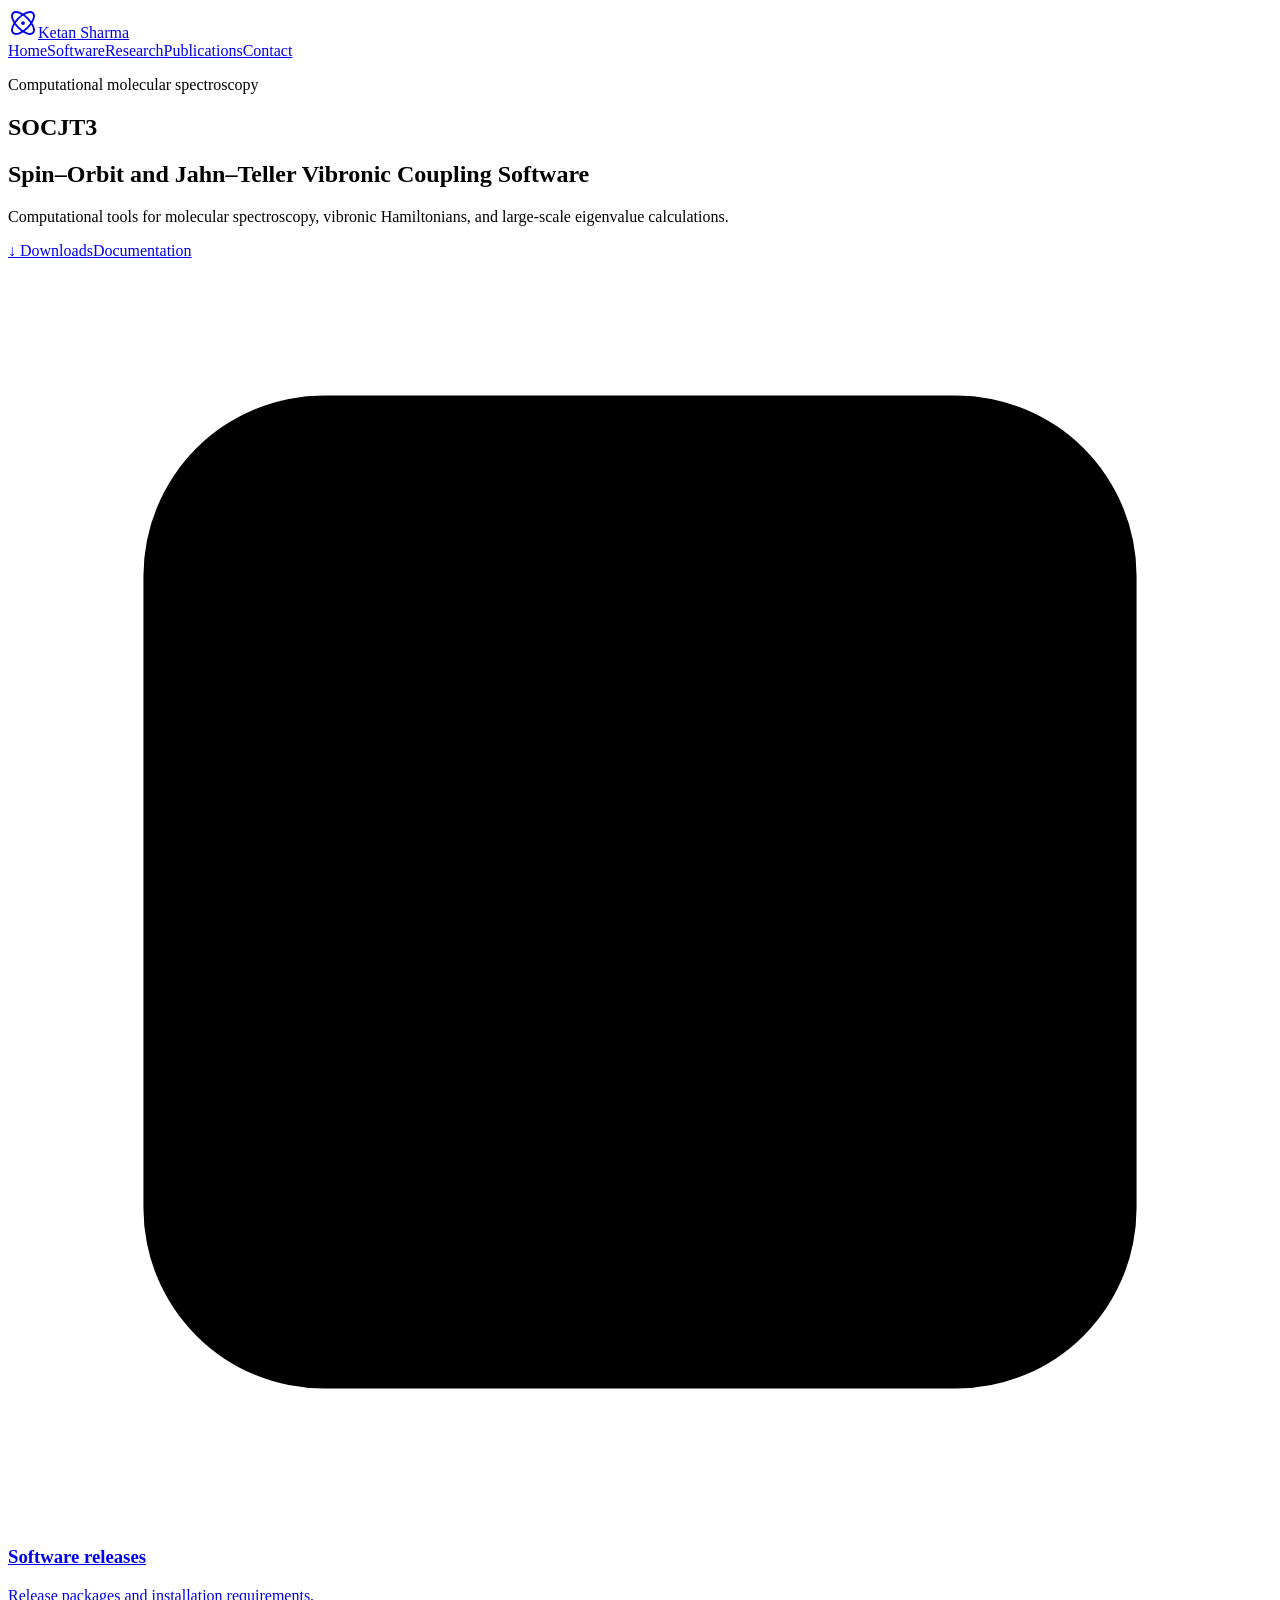
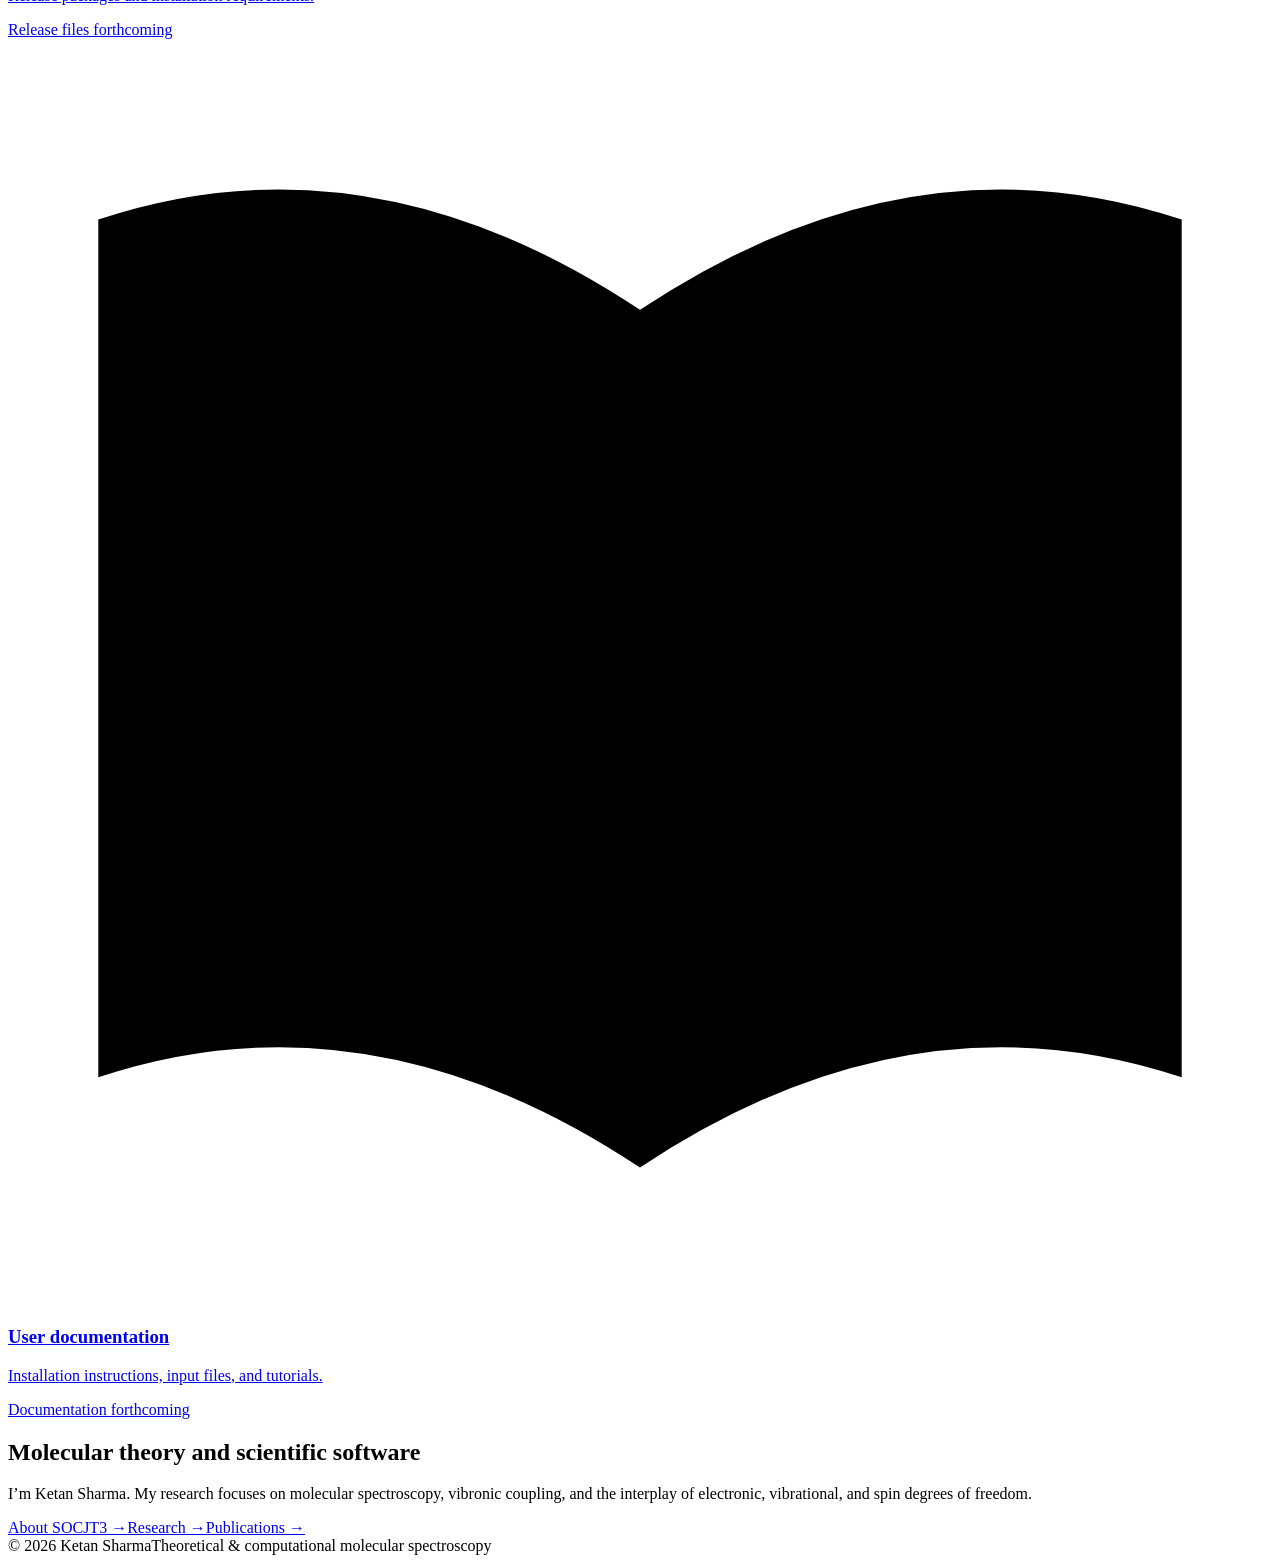
==== index.html @ 221dda8a "Add files via upload" ====
<!doctype html><html lang="en"><head><meta charset="utf-8"><meta name="viewport" content="width=device-width,initial-scale=1"><meta name="description" content="Ketan Sharma — theoretical and computational molecular spectroscopy, quantum chemistry, and scientific software."><title>Home | Ketan Sharma</title><link rel="stylesheet" href="/style.css"></head><body><header><a class="brand" href="/"><svg viewBox="0 0 32 32" width="30" height="30" fill="none" stroke="currentColor" stroke-width="2" aria-hidden="true"><ellipse cx="16" cy="16" rx="7" ry="15" transform="rotate(45 16 16)"/><ellipse cx="16" cy="16" rx="7" ry="15" transform="rotate(-45 16 16)"/><circle cx="16" cy="16" r="2" fill="currentColor" stroke="none"/></svg><span>Ketan Sharma</span></a><nav id="main-nav" aria-label="Main navigation"><a class="active" href="/">Home</a><a class="" href="/software/">Software</a><a class="" href="/research/">Research</a><a class="" href="/publications/">Publications</a><a class="" href="/contact/">Contact</a></nav></header><main><section class="hero"><p class="eyebrow">Computational molecular spectroscopy</p><h1>SOCJT3</h1><h2>Spin–Orbit and Jahn–Teller Vibronic Coupling Software</h2><p class="intro">Computational tools for molecular spectroscopy, vibronic Hamiltonians, and large-scale eigenvalue calculations.</p><div class="actions"><a class="button" href="/software/socjt3/download/"><span aria-hidden="true">↓</span> Downloads</a><a class="button secondary" href="/software/socjt3/documentation/">Documentation</a></div></section><section class="cards" aria-label="SOCJT3 resources"><a class="card" href="/software/socjt3/download/"><svg viewBox="0 0 28 28" aria-hidden="true"><rect x="3" y="3" width="22" height="22" rx="4"/><path d="m8 9 5 5-5 5m8 0h5"/></svg><h3>Software releases</h3><p>Release packages and installation requirements.</p><span class="status">Release files forthcoming</span></a><a class="card" href="/software/socjt3/documentation/"><svg viewBox="0 0 28 28" aria-hidden="true"><path d="M14 6Q8 2 2 4v19q6-2 12 2 6-4 12-2V4q-6-2-12 2v19"/></svg><h3>User documentation</h3><p>Installation instructions, input files, and tutorials.</p><span class="status">Documentation forthcoming</span></a></section><section class="home-about"><h2>Molecular theory and scientific software</h2><p>I’m Ketan Sharma. My research focuses on molecular spectroscopy, vibronic coupling, and the interplay of electronic, vibrational, and spin degrees of freedom.</p><div class="text-links"><a href="/software/socjt3/">About SOCJT3 →</a><a href="/research/">Research →</a><a href="/publications/">Publications →</a></div></section></main><footer><span>© 2026 Ketan Sharma</span><span>Theoretical & computational molecular spectroscopy</span></footer></body></html>
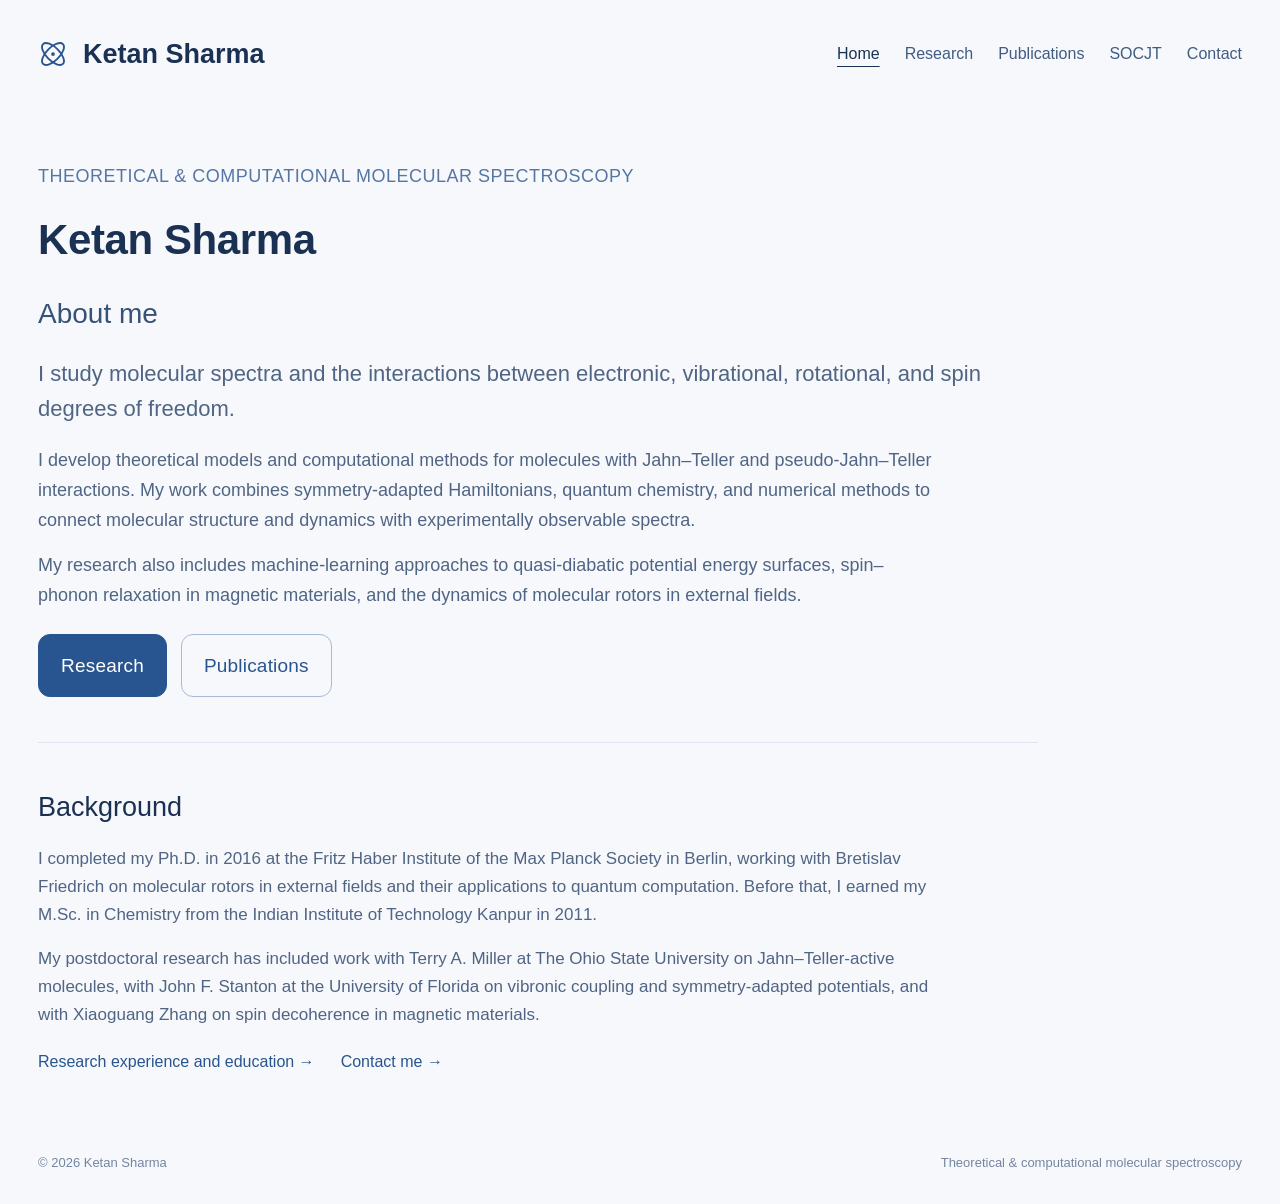
==== commit 7cafab06: "Add files via upload" ====
--- a/index.html
+++ b/index.html
@@ -1 +1,27 @@
-<!doctype html><html lang="en"><head><meta charset="utf-8"><meta name="viewport" content="width=device-width,initial-scale=1"><meta name="description" content="Ketan Sharma — theoretical and computational molecular spectroscopy, quantum chemistry, and scientific software."><title>Home | Ketan Sharma</title><link rel="stylesheet" href="/style.css"></head><body><header><a class="brand" href="/"><svg viewBox="0 0 32 32" width="30" height="30" fill="none" stroke="currentColor" stroke-width="2" aria-hidden="true"><ellipse cx="16" cy="16" rx="7" ry="15" transform="rotate(45 16 16)"/><ellipse cx="16" cy="16" rx="7" ry="15" transform="rotate(-45 16 16)"/><circle cx="16" cy="16" r="2" fill="currentColor" stroke="none"/></svg><span>Ketan Sharma</span></a><nav id="main-nav" aria-label="Main navigation"><a class="active" href="/">Home</a><a class="" href="/software/">Software</a><a class="" href="/research/">Research</a><a class="" href="/publications/">Publications</a><a class="" href="/contact/">Contact</a></nav></header><main><section class="hero"><p class="eyebrow">Computational molecular spectroscopy</p><h1>SOCJT3</h1><h2>Spin–Orbit and Jahn–Teller Vibronic Coupling Software</h2><p class="intro">Computational tools for molecular spectroscopy, vibronic Hamiltonians, and large-scale eigenvalue calculations.</p><div class="actions"><a class="button" href="/software/socjt3/download/"><span aria-hidden="true">↓</span> Downloads</a><a class="button secondary" href="/software/socjt3/documentation/">Documentation</a></div></section><section class="cards" aria-label="SOCJT3 resources"><a class="card" href="/software/socjt3/download/"><svg viewBox="0 0 28 28" aria-hidden="true"><rect x="3" y="3" width="22" height="22" rx="4"/><path d="m8 9 5 5-5 5m8 0h5"/></svg><h3>Software releases</h3><p>Release packages and installation requirements.</p><span class="status">Release files forthcoming</span></a><a class="card" href="/software/socjt3/documentation/"><svg viewBox="0 0 28 28" aria-hidden="true"><path d="M14 6Q8 2 2 4v19q6-2 12 2 6-4 12-2V4q-6-2-12 2v19"/></svg><h3>User documentation</h3><p>Installation instructions, input files, and tutorials.</p><span class="status">Documentation forthcoming</span></a></section><section class="home-about"><h2>Molecular theory and scientific software</h2><p>I’m Ketan Sharma. My research focuses on molecular spectroscopy, vibronic coupling, and the interplay of electronic, vibrational, and spin degrees of freedom.</p><div class="text-links"><a href="/software/socjt3/">About SOCJT3 →</a><a href="/research/">Research →</a><a href="/publications/">Publications →</a></div></section></main><footer><span>© 2026 Ketan Sharma</span><span>Theoretical & computational molecular spectroscopy</span></footer></body></html>+<!doctype html><html lang="en">
+<head><meta charset="utf-8"><meta name="viewport" content="width=device-width,initial-scale=1"><meta name="description" content="Ketan Sharma — theoretical and computational molecular spectroscopy, quantum chemistry, and scientific software."><title>Home | Ketan Sharma</title><link rel="stylesheet" href="/style.css?v=20261024-3">
+</head>
+<body>
+<header><a class="brand" href="/"><svg viewBox="0 0 32 32" width="30" height="30" fill="none" stroke="currentColor" stroke-width="2" aria-hidden="true"><ellipse cx="16" cy="16" rx="7" ry="15" transform="rotate(45 16 16)"/><ellipse cx="16" cy="16" rx="7" ry="15" transform="rotate(-45 16 16)"/><circle cx="16" cy="16" r="2" fill="currentColor" stroke="none"/></svg><span>Ketan Sharma</span></a>
+<nav id="main-nav" aria-label="Main navigation"><a class="active" href="/" aria-current="page">Home</a><a href="/research/">Research</a><a href="/publications/">Publications</a><a href="/software/socjt/">SOCJT</a><a href="/contact/">Contact</a></nav>
+</header>
+<main>
+<section class="hero about-hero">
+<p class="eyebrow">Theoretical &amp; computational molecular spectroscopy</p>
+<h1>Ketan Sharma</h1>
+<h2>About me</h2>
+<p class="intro">I study molecular spectra and the interactions between electronic, vibrational, rotational, and spin degrees of freedom.</p>
+<p>I develop theoretical models and computational methods for molecules with Jahn–Teller and pseudo-Jahn–Teller interactions. My work combines symmetry-adapted Hamiltonians, quantum chemistry, and numerical methods to connect molecular structure and dynamics with experimentally observable spectra.</p>
+<p>My research also includes machine-learning approaches to quasi-diabatic potential energy surfaces, spin–phonon relaxation in magnetic materials, and the dynamics of molecular rotors in external fields.</p>
+<div class="actions"><a class="button" href="/research/">Research</a><a class="button secondary" href="/publications/">Publications</a></div>
+</section>
+<section class="home-about biography">
+<h2>Background</h2>
+<p>I completed my Ph.D. in 2016 at the Fritz Haber Institute of the Max Planck Society in Berlin, working with Bretislav Friedrich on molecular rotors in external fields and their applications to quantum computation. Before that, I earned my M.Sc. in Chemistry from the Indian Institute of Technology Kanpur in 2011.</p>
+<p>My postdoctoral research has included work with Terry A. Miller at The Ohio State University on Jahn–Teller-active molecules, with John F. Stanton at the University of Florida on vibronic coupling and symmetry-adapted potentials, and with Xiaoguang Zhang on spin decoherence in magnetic materials.</p>
+<div class="text-links"><a href="/research/">Research experience and education →</a><a href="/contact/">Contact me →</a></div>
+</section>
+</main>
+<footer><span>© 2026 Ketan Sharma</span><span>Theoretical & computational molecular spectroscopy</span>
+</footer>
+</body></html>
--- a/style.css
+++ b/style.css
@@ -0,0 +1,8 @@
+/* Shared stylesheet. No framework, external font, or JavaScript required. */
+:root{color-scheme:light;--bg:#f6f8fc;--ink:#1b3153;--text:#506584;--blue:#28558f;--border:#dfe6f1}*{box-sizing:border-box}body{margin:0;background:var(--bg);color:var(--ink);font:17px/1.65 -apple-system,BlinkMacSystemFont,"Segoe UI",Arial,sans-serif}a{color:var(--blue);text-decoration:none}a:hover{text-decoration:underline}header{max-width:1320px;margin:auto;padding:32px 38px;display:flex;align-items:center;justify-content:space-between;gap:30px}.brand{display:flex;align-items:center;gap:15px;font-size:27px;font-weight:650;color:var(--ink);white-space:nowrap}.brand svg{color:var(--blue)}.brand:hover{text-decoration:none}header nav{display:flex;flex-wrap:wrap;gap:25px;font-size:16px}header nav a{color:#405c82}header nav a.active{color:var(--ink);text-decoration:underline;text-underline-offset:7px}main{max-width:1320px;margin:auto;padding:0 38px 55px}.hero{padding:53px 0 49px}.eyebrow{font-size:18px;font-weight:500;letter-spacing:.5px;text-transform:uppercase;color:#5776a4;margin:0 0 22px}h1{font-size:42px;line-height:1.2;margin:24px 0 28px;letter-spacing:-.4px}h2{font-size:27px;font-weight:500;line-height:1.4;margin:24px 0 18px}h3{font-size:24px;font-weight:500;line-height:1.4;margin:12px 0}p{color:var(--text);margin:16px 0}.hero h2{font-size:28px;color:#375277;margin:0 0 23px}.intro{font-size:22px;line-height:1.6;margin:0 0 20px}.actions{display:flex;gap:14px;flex-wrap:wrap;margin-top:23px}.button{display:inline-flex;align-items:center;justify-content:center;gap:13px;font-size:19px;letter-spacing:.2px;border:1.5px solid var(--blue);border-radius:12px;background:var(--blue);color:#fff;padding:15px 22px}.button:hover{background:#204677;text-decoration:none}.button.secondary{background:transparent;color:var(--blue);border-color:#a6bad5}.button.secondary:hover{background:#eaf0f9}.cards{display:grid;grid-template-columns:1fr 1fr;gap:16px}.card{padding:23px 22px;background:#fff;border:1.5px solid var(--border);border-radius:19px;color:var(--ink)}.card:hover{text-decoration:none;border-color:#9fb4d1}.card svg{display:block;width:27px;height:27px;fill:none;stroke:var(--blue);stroke-width:2;stroke-linecap:round;stroke-linejoin:round;margin-bottom:18px}.card p{font-size:18px;margin:13px 0 0}.status{display:block;font-size:12px;color:#7585a0;margin-top:12px}.home-about{margin-top:45px;padding-top:22px;border-top:1px solid var(--border)}.home-about p{max-width:840px}.text-links{display:flex;gap:26px;flex-wrap:wrap;margin-top:20px;font-size:16px}footer{max-width:1320px;margin:auto;padding:22px 38px 30px;display:flex;justify-content:space-between;gap:20px;color:#7585a0;font-size:13px}.page-head{padding:35px 0 14px}.crumb{font-size:13px;color:#7585a0}.page-head .intro{font-size:20px;max-width:950px}.subnav{display:flex;flex-wrap:wrap;gap:26px;border-bottom:1px solid var(--border);margin:10px 0 32px}.subnav a{padding:12px 0}.subnav a.active{border-bottom:2px solid var(--blue)}.body-copy{max-width:880px}.body-copy h2{font-weight:600}.body-copy li{color:var(--text);margin:8px 0}.notice{background:white;border:1px solid var(--border);border-radius:14px;padding:22px 25px;margin:22px 0 30px}.notice p{margin:7px 0}.tag,.number{font-size:12px;letter-spacing:1px;text-transform:uppercase;color:#5776a4}.list-row{display:flex;justify-content:space-between;align-items:center;padding:27px;margin:18px 0;background:white;border:1px solid var(--border);border-radius:16px;color:var(--ink);gap:20px}.list-row:hover{text-decoration:none;border-color:#9fb4d1}.list-row p{margin:8px 0 0}.arrow{font-size:25px;color:var(--blue)}.link{color:var(--blue)}.topic{border-bottom:1px solid var(--border);padding:24px 0}.topic:last-child{border-bottom:0}:focus-visible{outline:3px solid #7397c5;outline-offset:5px}@media(max-width:850px){header{align-items:flex-start;flex-direction:column;gap:17px;padding:25px 24px}header nav{gap:20px}main{padding:0 24px 35px}.hero{padding-top:32px}h1{font-size:36px}.hero h2{font-size:24px}.intro{font-size:19px}.cards{grid-template-columns:1fr}.eyebrow{font-size:15px}.button{font-size:17px}.home-about{margin-top:32px}footer{padding:20px 24px;flex-direction:column;gap:5px}}@media(prefers-reduced-motion:no-preference){a{transition:background-color .15s,border-color .15s}}
+
+/* CV content and release metadata */
+.version{display:inline-block;vertical-align:middle;font-size:15px;font-weight:500;letter-spacing:0;border:1px solid #b9cbe3;color:var(--blue);background:#eaf0fa;border-radius:7px;padding:5px 10px;margin-left:9px;white-space:nowrap}.publication{padding:23px 0;border-bottom:1px solid var(--border)}.publication h3{font-size:21px;line-height:1.5;margin:8px 0}.publication p{font-size:15px;margin:7px 0}.doi{font-size:14px;overflow-wrap:anywhere}.section-title{margin-top:46px}.small-note{font-size:14px;color:#6b7c95}.presentations{padding-left:22px}.presentations li{margin:20px 0}.experience dt{font-weight:600;margin-top:24px}.experience dd{margin:8px 0 24px;color:var(--text)}
+
+/* Personal homepage */
+.about-hero{max-width:1000px;padding-bottom:25px}.about-hero>p:not(.eyebrow):not(.intro){max-width:900px;font-size:18px}.biography{max-width:1000px;margin-top:20px}.biography p{max-width:900px}
